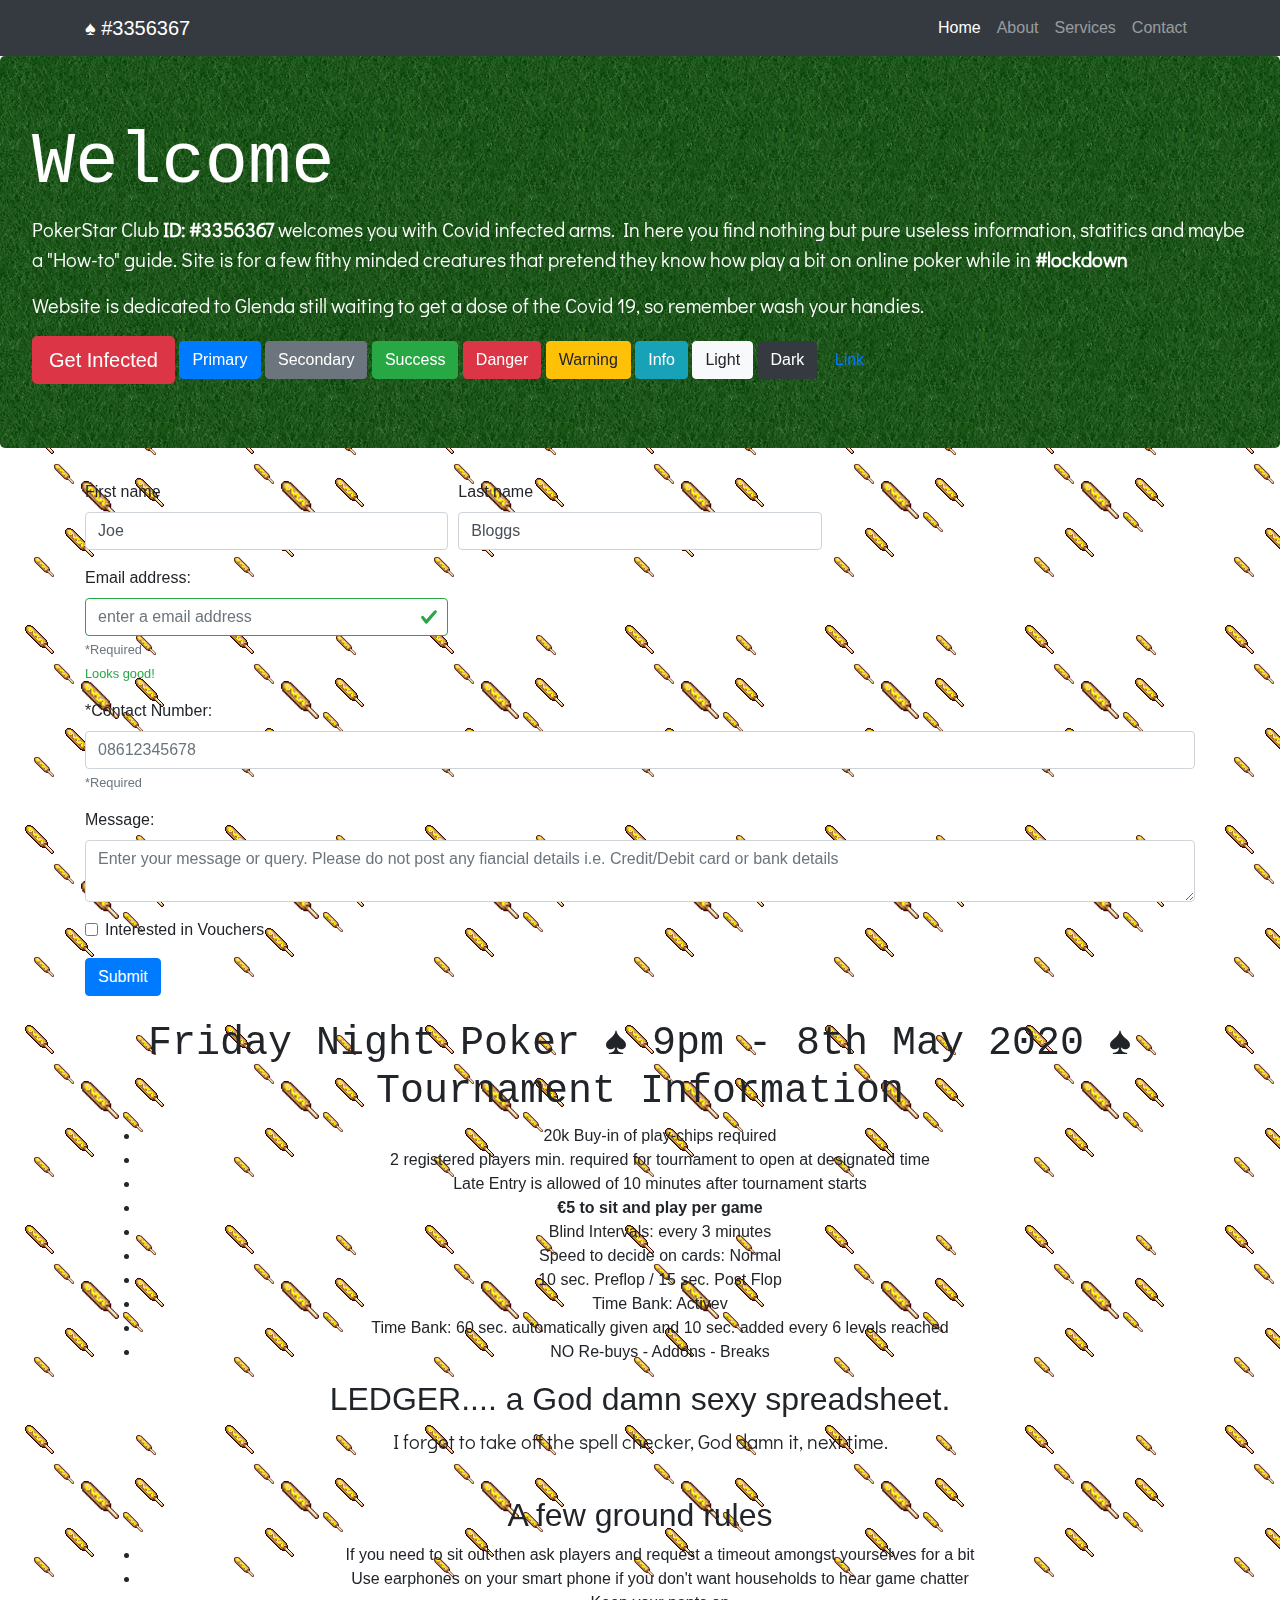
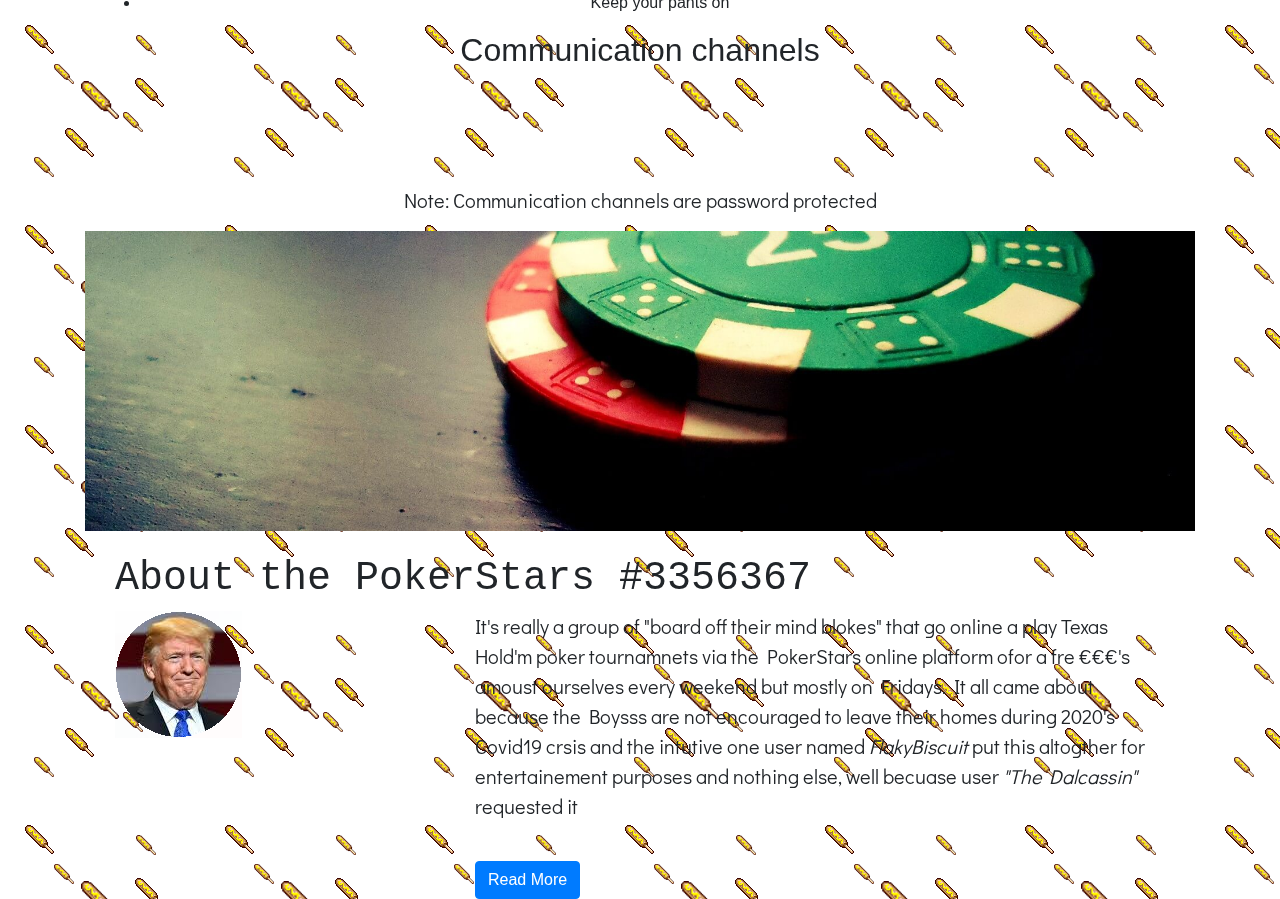
==== index.html @ 233594f5 "Update index.html" ====
<!DOCTYPE html>
<html lang="en">

<head>
  <!-- Required meta tags -->
  <meta charset="utf-8">
  <meta name="viewport" content="width=device-width, initial-scale=1, shrink-to-fit=no">
  <meta name="description" content="PokerStars Club #3356367">
  <meta name="Flaky Biscuit" content="">
  <meta name="robots" content="nofollow,noindex,noimageindex,noarchive,nocache,nosnippet,notranslate,nocaya">

  <title>PokerStars Club #3356367</title>
	
  <!--Main CSS -->
  <link href="css/style.css" rel="stylesheet">
  
  <!--Google fonts -->
  <link href="https://fonts.googleapis.com/css2?family=Caveat&family=Didact+Gothic&display=swap" rel="stylesheet"> 
  <!-- <link href="https://fonts.googleapis.com/css2?family=Caveat&display=swap" rel="stylesheet"> --> 
  <!-- <link href="https://fonts.googleapis.com/css?family=Inconsolata&display=swap" rel="stylesheet"> -->

  <!-- Bootstrap core CSS -->
  <link rel="stylesheet" href="https://stackpath.bootstrapcdn.com/bootstrap/4.4.1/css/bootstrap.min.css" integrity="sha384-Vkoo8x4CGsO3+Hhxv8T/Q5PaXtkKtu6ug5TOeNV6gBiFeWPGFN9MuhOf23Q9Ifjh" crossorigin="anonymous">
  
  <!-- Javascript online Scripts -->
  <!-- Font Awesom -->
  <script src="https://kit.fontawesome.com/94b48e21e4.js" crossorigin="anonymous"></script>

 </head>

 <body class="falling_items_bg falling_spinning_item1 "> <!-- you added spinning and falling items to background --> 

  <!-- Navigation -->
  <nav class="navbar sticky-top navbar-expand-lg navbar-dark bg-dark static-top">
    <div class="container">
      <a class="navbar-brand" href="#">&#9824; #3356367</a>
      <button class="navbar-toggler" type="button" data-toggle="collapse" data-target="#navbarResponsive" aria-controls="navbarResponsive" aria-expanded="false" aria-label="Toggle navigation">
        <span class="navbar-toggler-icon"></span>
      </button>
      <div class="collapse navbar-collapse" id="navbarResponsive">
        <ul class="navbar-nav ml-auto">
          <li class="nav-item active">
            <a class="nav-link" href="#">Home
              <span class="sr-only">(current)</span>
            </a>
          </li>
          <li class="nav-item">
            <a class="nav-link" href="#about">About</a>
          </li>
          <li class="nav-item">
            <a class="nav-link" href="#">Services</a>
          </li>
          <li class="nav-item">
            <a class="nav-link" href="#">Contact</a>
          </li>
        </ul>
      </div>
    </div>
  </nav>

  <!-- Page Content -->
	 <div class="jumbotron">
  <h1 class="display-3">Welcome</h1>
		 <p>PokerStar Club <span class="font-weight-bold">ID: #3356367</span> welcomes you with Covid infected arms. 
			 In here you find nothing but pure useless information, statitics and maybe a "How-to" guide.
	  Site is for a few fithy minded creatures that pretend they know how play a bit on online poker while in <span class="font-weight-bold">#lockdown</span><i class="fas fa-hands-wash"></i>
  <p>Website is dedicated to Glenda still waiting to get a dose of the Covid 19, so remember wash your handies.</p>
  <a class="btn btn-danger btn-lg" href="#" role="button"> <i class="fas fa-biohazard"></i> Get Infected</a>
<button type="button" class="btn btn-primary">Primary</button>
<button type="button" class="btn btn-secondary">Secondary</button>
<button type="button" class="btn btn-success">Success</button>
<button type="button" class="btn btn-danger">Danger</button>
<button type="button" class="btn btn-warning">Warning</button>
<button type="button" class="btn btn-info">Info</button>
<button type="button" class="btn btn-light">Light</button>
<button type="button" class="btn btn-dark">Dark</button>
<button type="button" class="btn btn-link">Link</button>
</div>
	 
<!-- modify this form HTML and place wherever you want your form -->
<div class="container">
	
<form class="needs-validation" action="https://formspree.io/f/xwkwnnlk" method="POST" novalidate>
	
<div class="form-group">
	<div class="form-row">
		<div class="col-md-4 mb-3">
			<label for="validationServer01">First name</label>
			<input name="First Name" type="text" class="form-control" id="validationServer01" placeholder="First name" value="Joe" required>
			<div class="valid-feedback">
				Looks good!
			</div>
			<div class="invalid-feedback">
				Your first name is required!
			</div>
		</div>
		
		<div class="col-md-4 mb-3">
      			<label for="validationServer02">Last name</label>
      			<input name="Last First Name" type="text" class="form-control" id="validationServer02" placeholder="Last name" value="Bloggs" required>
      			<div class="valid-feedback">
        			Looks good!
			</div>
			<div class="invalid-feedback">
				Your last name is required!
			</div>
		</div>
	</div>

	<div class="form-row">
		<div class="col-md-4 mb-3">
			<label for="contactEmail">Email address:</label>
			<input name="Reply To" type="email" class="form-control is-valid" id="contactEmail" aria-describedby="emailHelp" placeholder="enter a email address" required>
			<small id="emailHelp" class="form-text text-muted">*Required</small>
			<div class="valid-feedback">
        			Looks good!
			</div>
			<div class="invalid-feedback">
				Your Email Address is required!
			</div>
	</div>
</div>
	
<div class="form-group">
<label for="contactNumber">*Contact Number:</label>
<input name="Contact Number" type="phone" class="form-control" id="contactNumber" aria-describedby="emailHelp" placeholder="08612345678" required>
<small id="emailHelp" class="form-text text-muted">*Required</small>
</div>

<div class="form-group">
<label for="messageInput">Message:</label>
<textarea name="Message" class="form-control" id="messageInput" placeholder="Enter your message or query. Please do not post any fiancial details i.e. Credit/Debit card or bank details" required></textarea>
<div class="invalid-feedback">Please enter your message/query in the textarea.</div>
</div>
	
<div class="form-group">
	<div class="form-check">
		<input name="Vouchers" type="checkbox" class="form-check-input" id="vouchersCheckBox" value="" required>
		<label class="form-check-label" for="vouchersCheckBox">
			Interested in Vouchers
		</label>
      		<div class="invalid-feedback">
        		You must check the checkbox TEST!
      		</div>
    	</div>
</div>
	
<!-- submit or send button -->	
<button type="submit" class="btn btn-primary">Submit</button>
</form>
	
<script>
// Example starter JavaScript for disabling form submissions if there are invalid fields
(function() {
  'use strict';
  window.addEventListener('load', function() {
    // Fetch all the forms we want to apply custom Bootstrap validation styles to
    var forms = document.getElementsByClassName('needs-validation');
    // Loop over them and prevent submission
    var validation = Array.prototype.filter.call(forms, function(form) {
      form.addEventListener('submit', function(event) {
        if (form.checkValidity() === false) {
          event.preventDefault();
          event.stopPropagation();
        }
        form.classList.add('was-validated');
      }, false);
    });
  }, false);
})();
</script>
	
	 
  <div class="container">
    <div class="row">
      <div class="col-lg-12 text-center">
<img src="https://i.imgur.com/DrMsOW2.png" class="img-fluid" alt="" />
<h1>Friday Night Poker ♠ 9pm - 8th May 2020  ♠ Tournament Information</h1>
<ul>
<li>20k Buy-in of play-chips required</li>
<li>2 registered players min. required for tournament to open at designated time</li>  
<li>Late Entry is allowed of 10 minutes after tournament starts</li>
<li><b>€5 to sit and play per game</b></li>  
<li>Blind Intervals: every 3 minutes</li>  
<li>Speed to decide on cards: Normal</li>
<li>10 sec. Preflop / 15 sec. Post Flop</li>
<li>Time Bank: Activev</li>
<li>Time Bank: 60 sec. automatically given and 10 sec. added every 6 levels reached</li>
<li>NO Re-buys - Addons -  Breaks</li>
</ul>
<h2>LEDGER.... a God damn sexy spreadsheet.</h2>
<p>I forgot to take off the spell checker, God damn it, next time.</p>
<img src="https://i.imgur.com/1zUYIK9.png" class="img-fluid" alt="" />
<h2>A few ground rules</h2>
<ul>
<li>If you need to sit out then ask players and request a timeout amongst yourselves for a bit</li>  
<li>Use earphones on your smart phone if you don't want households to hear game chatter</li>  
<li>Keep your pants on</li>
</ul>		
</div>
</div>
</div>

	
<!-- Connect -->
<div class="container-fluid padding">
	<div class="row text-center padding">
		<div class="col-12">
			<h2>Communication channels</h2>
		</div>
		<div class="col-12 social padding">
			<a href="#"><i class="fab fa-zello"></i></a>
			<a href="#"><i class="fab fa-facebook"></i></a>
			<a href="#"><i class="fab fa-twitter"></i></a>
			<a href="#"><i class="fab fa-instagram-square"></i></a>
			<a href="#"><i class="fab fa-youtube"></i></a>
		</div>
		<div class="col-12">
			<p>Note: Communication channels are password protected</p>
		</div>
	</div>	
</div>

	
<div class="parallax1">
</div>
	
<!-- About the Poker Club section -->
<!-- jump/go-to internal page target -->
<div id="about" class="offset padding"></div>
	<div class="container-fluid about padding">
		<div class="container padding">
    			<div class="row padding">
        			<div class="col-12">
					<br />
            				<h1 class="display-5">About the PokerStars #3356367</h1>
        			</div>
    			</div>
    	<div class="row padding">
        	<div class="col-sm-12 col-sm-3 col-md-4 col-lg-4 padding">
            		<img src="images/userFlakyBiscuit.png" alt="" class="img-fluid">
        	</div>
        	<div class="col-sm-12 col-md-8 col-lg-8 padding">
        		<p>It's really a group of "board off their mind blokes" that go online a play Texas Hold'm 
				poker tournamnets via the PokerStars online platform ofor a fre €€€'s amoust ourselves 
				every weekend but mostly on Fridays. It all came about because the Boysss are not encouraged 
				to leave their homes during 2020's Covid19 crsis and the intutive one user named 
				<span class="font-italic">FlakyBiscuit</span> put this altogther for entertainement purposes 
				and nothing else, well becuase user <span class="font-italic">"The Dalcassin"</span> 
				requested it</p>
       			<br>
        		<a href="#" class="btn btn-primary">Read More</a>
        		<br>
        	</div>
    	</div>
</div>
</div>
	<!--  
	 <div class="embed-responsive embed-responsive-16by9">
  <iframe class="embed-responsive-item" src="https://www.youtube.com/embed/zpOULjyy-n8?rel=0" allowfullscreen></iframe>
</div> -->
	 
	
    <!-- Optional JavaScript -->
    <!-- jQuery first, then Popper.js, then Bootstrap JS -->
    <script src="https://code.jquery.com/jquery-3.4.1.slim.min.js" integrity="sha384-J6qa4849blE2+poT4WnyKhv5vZF5SrPo0iEjwBvKU7imGFAV0wwj1yYfoRSJoZ+n" crossorigin="anonymous"></script>
    <script src="https://cdn.jsdelivr.net/npm/popper.js@1.16.0/dist/umd/popper.min.js" integrity="sha384-Q6E9RHvbIyZFJoft+2mJbHaEWldlvI9IOYy5n3zV9zzTtmI3UksdQRVvoxMfooAo" crossorigin="anonymous"></script>
    <script src="https://stackpath.bootstrapcdn.com/bootstrap/4.4.1/js/bootstrap.min.js" integrity="sha384-wfSDF2E50Y2D1uUdj0O3uMBJnjuUD4Ih7YwaYd1iqfktj0Uod8GCExl3Og8ifwB6" crossorigin="anonymous"></script>
    
  </body>
</html>
---- css/style.css ----
p{
 font-size:1.25em;
 font-family: 'Didact Gothic', sans-serif;
 /* font-family: 'Caveat', cursive; */
 /* font-family: 'Inconsolata', monospace; */
}

h1{
 font-size:2.5em;
 font-family: 'Inconsolata', monospace;
 weight:800;
}

.jumbotron{
  background: url(../images/green_felt_1980x1020.jpg) repeat;
  color:#fff;
}

.social a{
    font-size:4.5em;
    padding:3rem;
}

.fa-facebook{
    color:#4869ae;
}

.fa-google-plus-g{
    color:#c03317;
}

.fa-youtube{
    color:#ff0000;
}

.fa-twitter{
    color:#1da1f2;
}

.fa-instagram{
    color:#cd3aa0;
}

.fa-facebook:hover,
.fa-google-plus-g:hover,
.fa-youtube:hover,
.fa-twitter:hover,
.fa-instagram:hover{
    color:#d5d5d5;
}

.parallax1{
  background: url(../images/poker_bg1_1980x1080.jpg) no-repeat center;
  background-size: cover;
  background-attachment: fixed;
  height: 300px;
}

.falling_items_bg{
  background: none;
  background-image: url('../images/corndog-tile-1.png'), url('../images/corndog-tile.png'), url('../images/corndog-tile-2.png');
  /* background-image: url(../images/spining_chip.gif), url(../images/spining_chip.gif), url(../images/spining_chip.gif);*/
  height: 100%;
  left: 0;
  position: absolute;
  top: 0;
  width: 100%;
  z-index:1;
  animation: falling_items_bg 1000s linear infinite;
  transform: translate3d(0,0,0);
  /* chromium css-hack */
 -webkit-animation: falling_items_bg 1000s linear infinite;
 -webkit-transform: translate3d(0,0,0);
 /* mozilla css-hack */
 -moz-animation: falling_items_bg 1000s linear infinite;
 -moz-transform: translate3d(0,0,0);
 /* microsoft css-hack */
 -ms-animation: falling_items_bg 1000s linear infinite;
 -ms-transform: translate3d(0,0,0);
 /* opera css-hack */
 -o-animation: falling_items_bg 1000s linear infinite;
 -o-transform: translate3d(0,0,0);

}
        @keyframes falling_items_bg {
          0% {background-position: 0px 0px, 0px 0px, 0px 0px; /*transform: rotate(0deg),rotate(0deg)/*,rotate(0);*/}
          100% {background-position: 50000px 50000px, -10000px 20000px, 10000px 20000px;/* transform: rotate(90deg),rotate(360)/*,rotate(275);*/}
	  /* from {transform: rotate(0deg), rotate(0deg), rotate(0deg);} */
	  /* to {transform: rotate(0deg), rotate(360deg), rotate(0deg);} */
	  /* 100% {background-position: 50000px 50000px, 10000px 20000px, -10000px 15000px;} */
        }
	/* chromium css-hack */
        @-webkit-keyframes falling_items_bg {
          0% {background-position: 0px 0px, 0px 0px, 0px 0px;;}
          100% {background-position: 50000px 50000px, -10000px 20000px, 10000px 20000px;}
        }
	/* mozilla css-hack */
        @-moz-keyframes falling_items_bg {
          0% {background-position: 0px 0px, 0px 0px, 0px 0px;}
          100% {background-position: 50000px 50000px, -10000px 20000px, 10000px 20000px;}
        }
	/* microsoft css-hack */
        @-ms-keyframes falling_items_bg {
          0% {background-position: 0px 0px, 0px 0px, 0px 0px;}
          100% {background-position: 50000px 50000px, -10000px 20000px, 10000px 20000px;}          
        }
	/* opera css-hack */
	@-o-keyframes falling_items_bg {
          0% {background-position: 0px 0px, 0px 0px, 0px 0px;}
          100% {background-position: 50000px 50000px, -10000px 20000px, 10000px 20000px;}          
        }

.spinner {
  position: relative;
  overflow: hidden;
  animation: spinner 3s linear infinite;
}

.spinner::before
{
    content: "";
    position: absolute;
    width: 100%;
    height: 100%;
    z-index: -1;
    background: url('../images/corndog-tile-1.png') repeat;
    
    /*-webkit-transform: rotate(30deg);
    -moz-transform: rotate(30deg);
    -ms-transform: rotate(30deg);
    -o-transform: rotate(30deg);
    transform: rotate(30deg);*/
}

@keyframes spinner {
          /* 0% {background-position: 0px 0px/*, 0px 0px, 0px 0px; transform: rotate(0deg),rotate(0deg)/*,rotate(0);*/}
          /* 100% {background-position: 50000px 50000px/*, -10000px 20000px, 10000px 20000px;/* transform: rotate(90deg),rotate(360)/*,rotate(275);*/}*/
	  0% {transform: rotate(0deg)/*,rotate(0deg),rotate(0);*/}
          100% {transform: rotate(360deg)/*,rotate(0deg),rotate(0);*/}
}
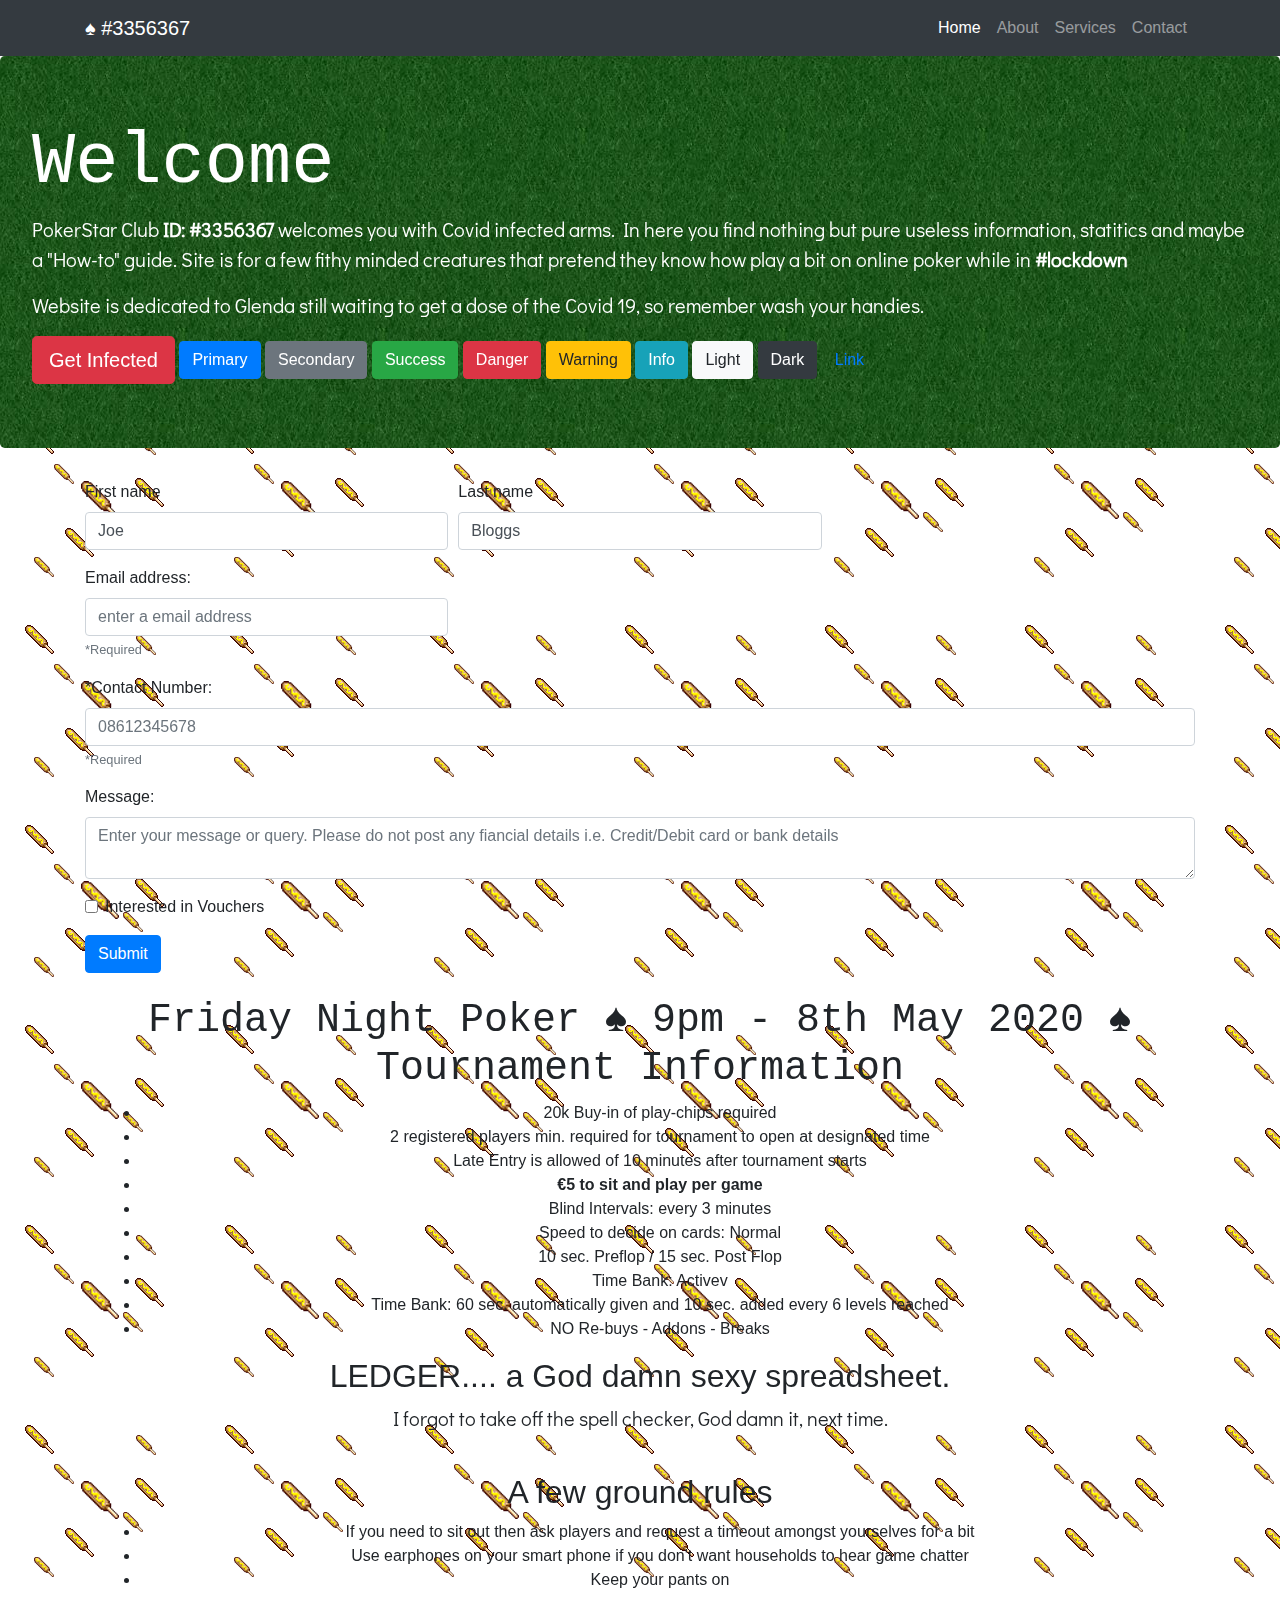
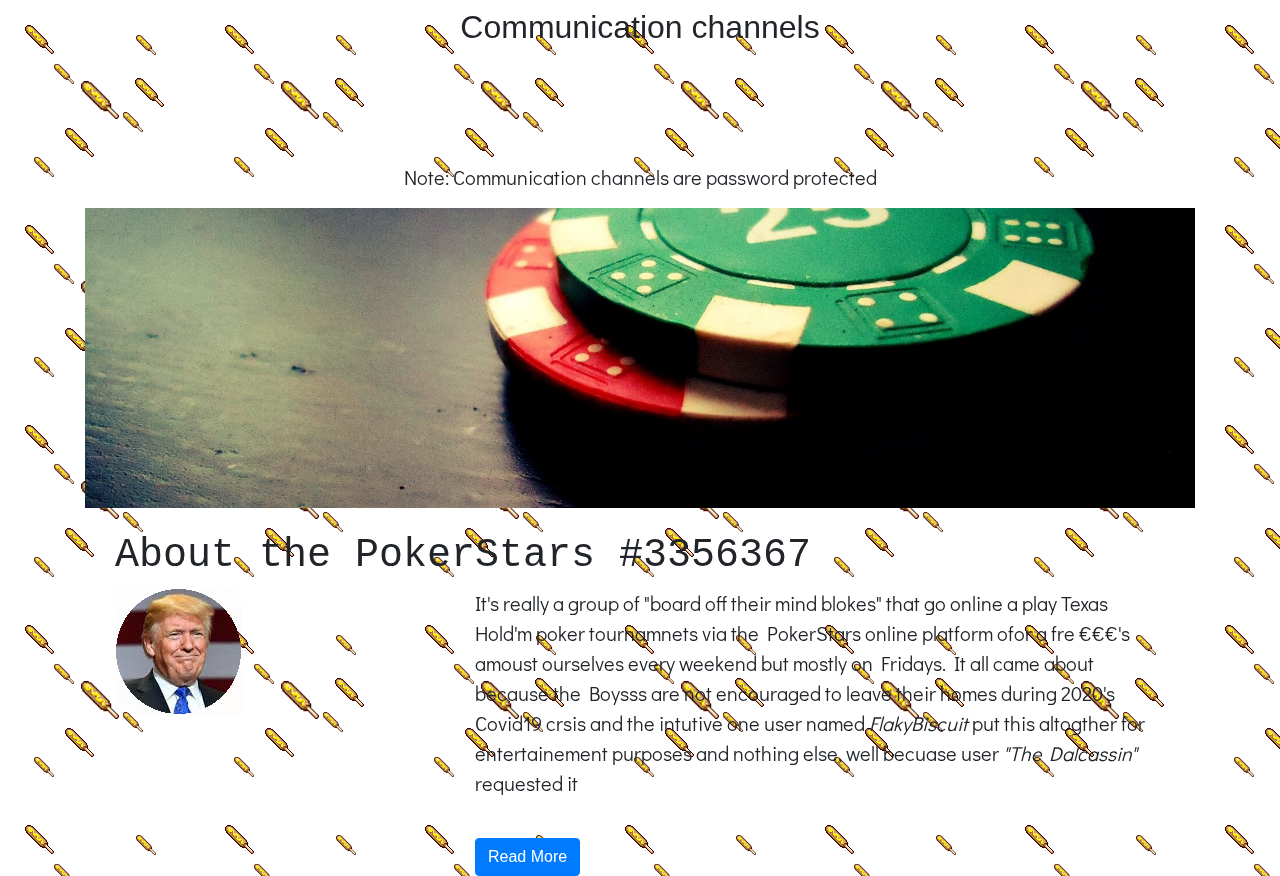
==== commit b4abcbf1: "Update index.html" ====
--- a/index.html
+++ b/index.html
@@ -110,7 +110,7 @@
 	<div class="form-row">
 		<div class="col-md-4 mb-3">
 			<label for="contactEmail">Email address:</label>
-			<input name="Reply To" type="email" class="form-control is-valid" id="contactEmail" aria-describedby="emailHelp" placeholder="enter a email address" required>
+			<input name="Reply To" type="email" class="form-control" id="contactEmail" aria-describedby="emailHelp" placeholder="enter a email address" required>
 			<small id="emailHelp" class="form-text text-muted">*Required</small>
 			<div class="valid-feedback">
         			Looks good!
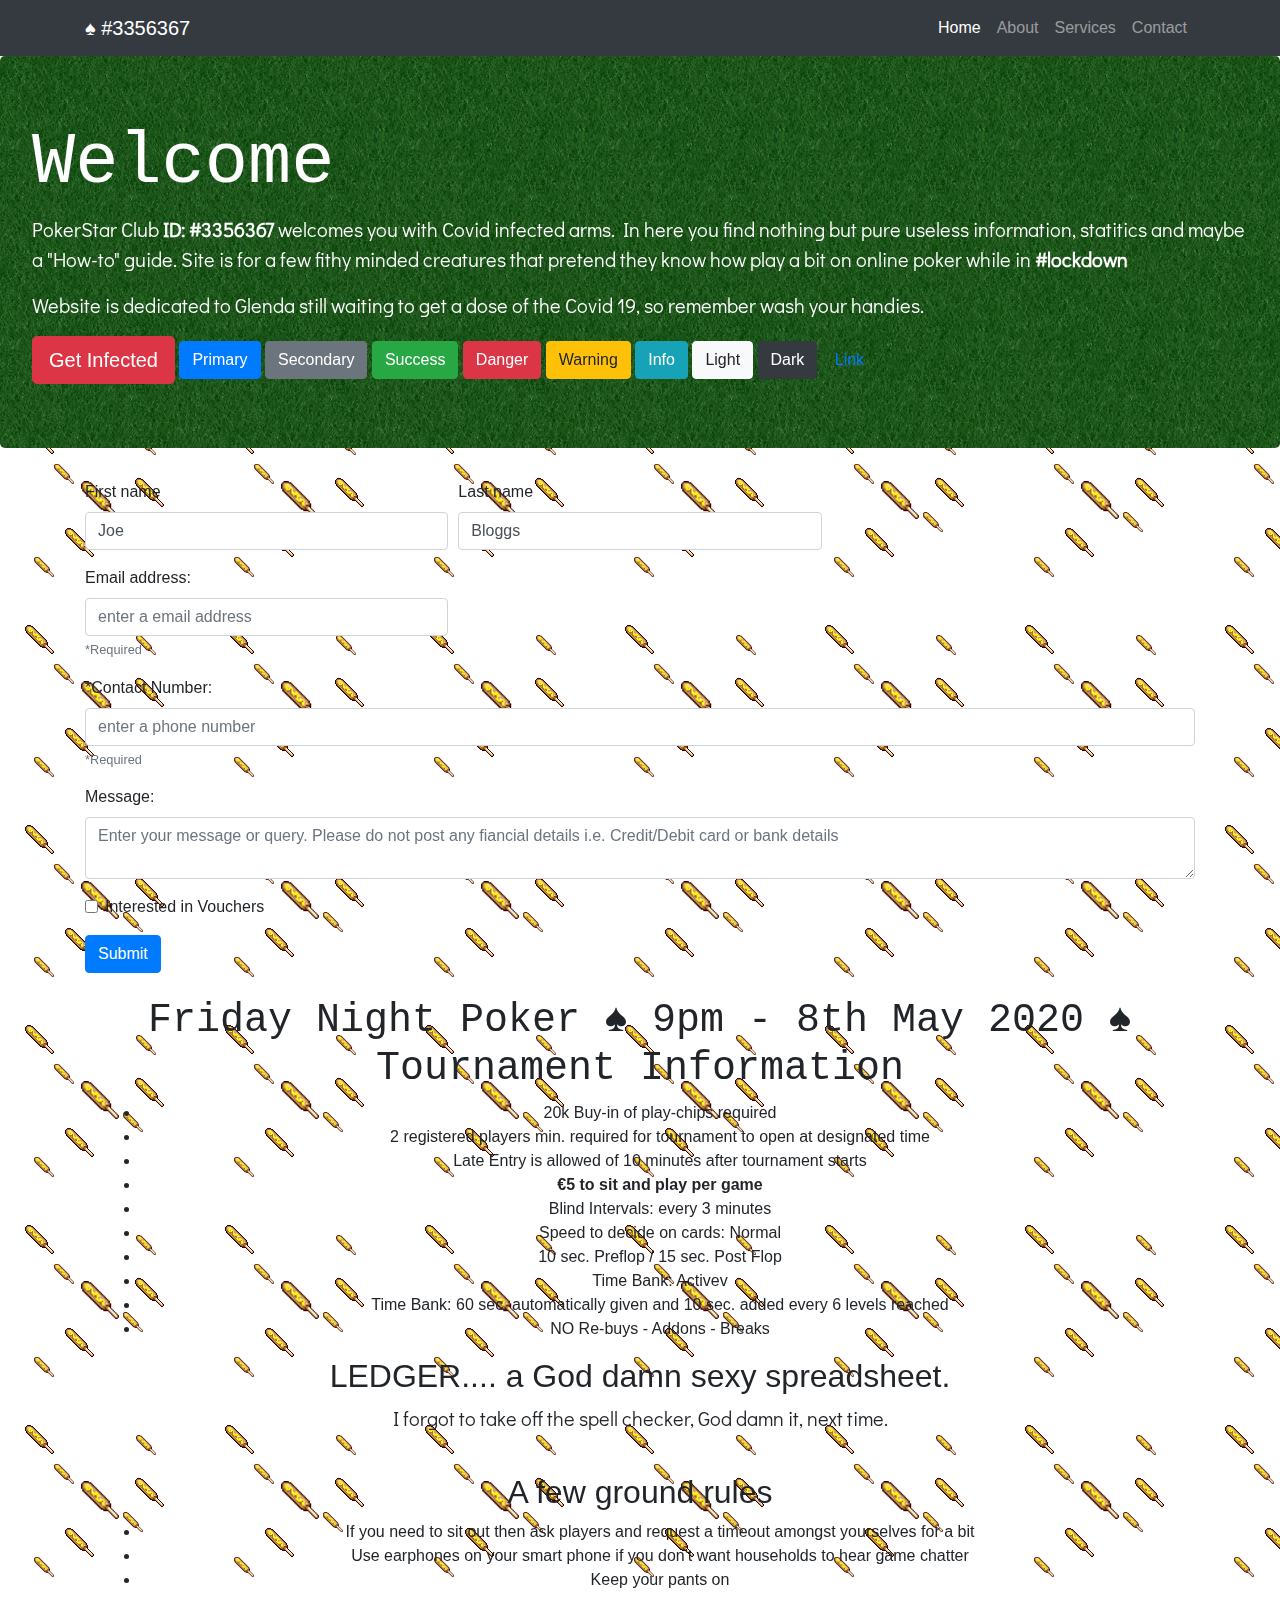
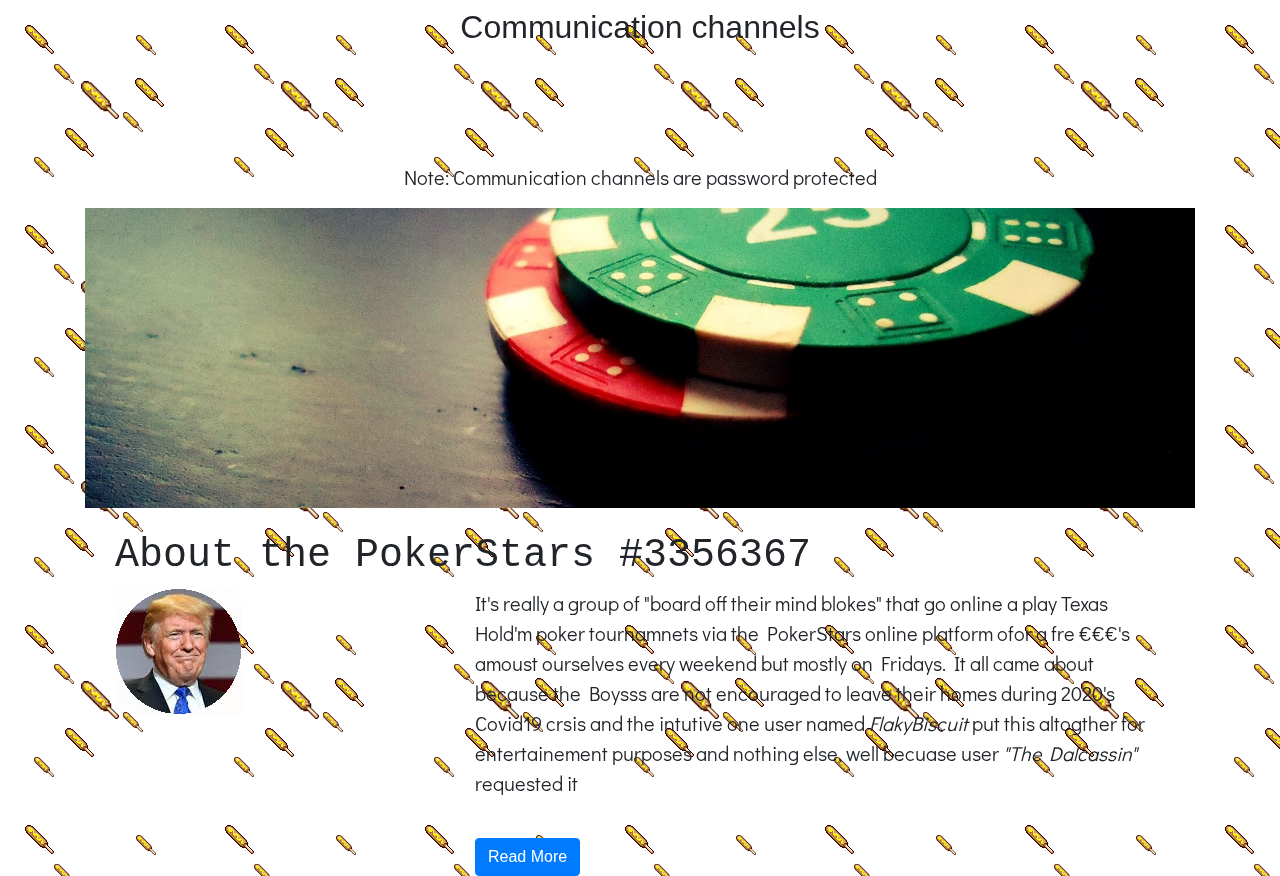
==== commit 194c94fe: "Update index.html" ====
--- a/index.html
+++ b/index.html
@@ -123,13 +123,13 @@
 	
 <div class="form-group">
 <label for="contactNumber">*Contact Number:</label>
-<input name="Contact Number" type="phone" class="form-control" id="contactNumber" aria-describedby="emailHelp" placeholder="08612345678" required>
-<small id="emailHelp" class="form-text text-muted">*Required</small>
+<input name="Contact Number" type="number" class="form-control" id="contactNumber" placeholder="enter a phone number" required>
+<small id="contactNumber" class="form-text text-muted">*Required</small>
 </div>
 
 <div class="form-group">
 <label for="messageInput">Message:</label>
-<textarea name="Message" class="form-control" id="messageInput" placeholder="Enter your message or query. Please do not post any fiancial details i.e. Credit/Debit card or bank details" required></textarea>
+<textarea name="Message" type="text" class="form-control" id="messageInput" placeholder="Enter your message or query. Please do not post any fiancial details i.e. Credit/Debit card or bank details" required></textarea>
 <div class="invalid-feedback">Please enter your message/query in the textarea.</div>
 </div>
 	
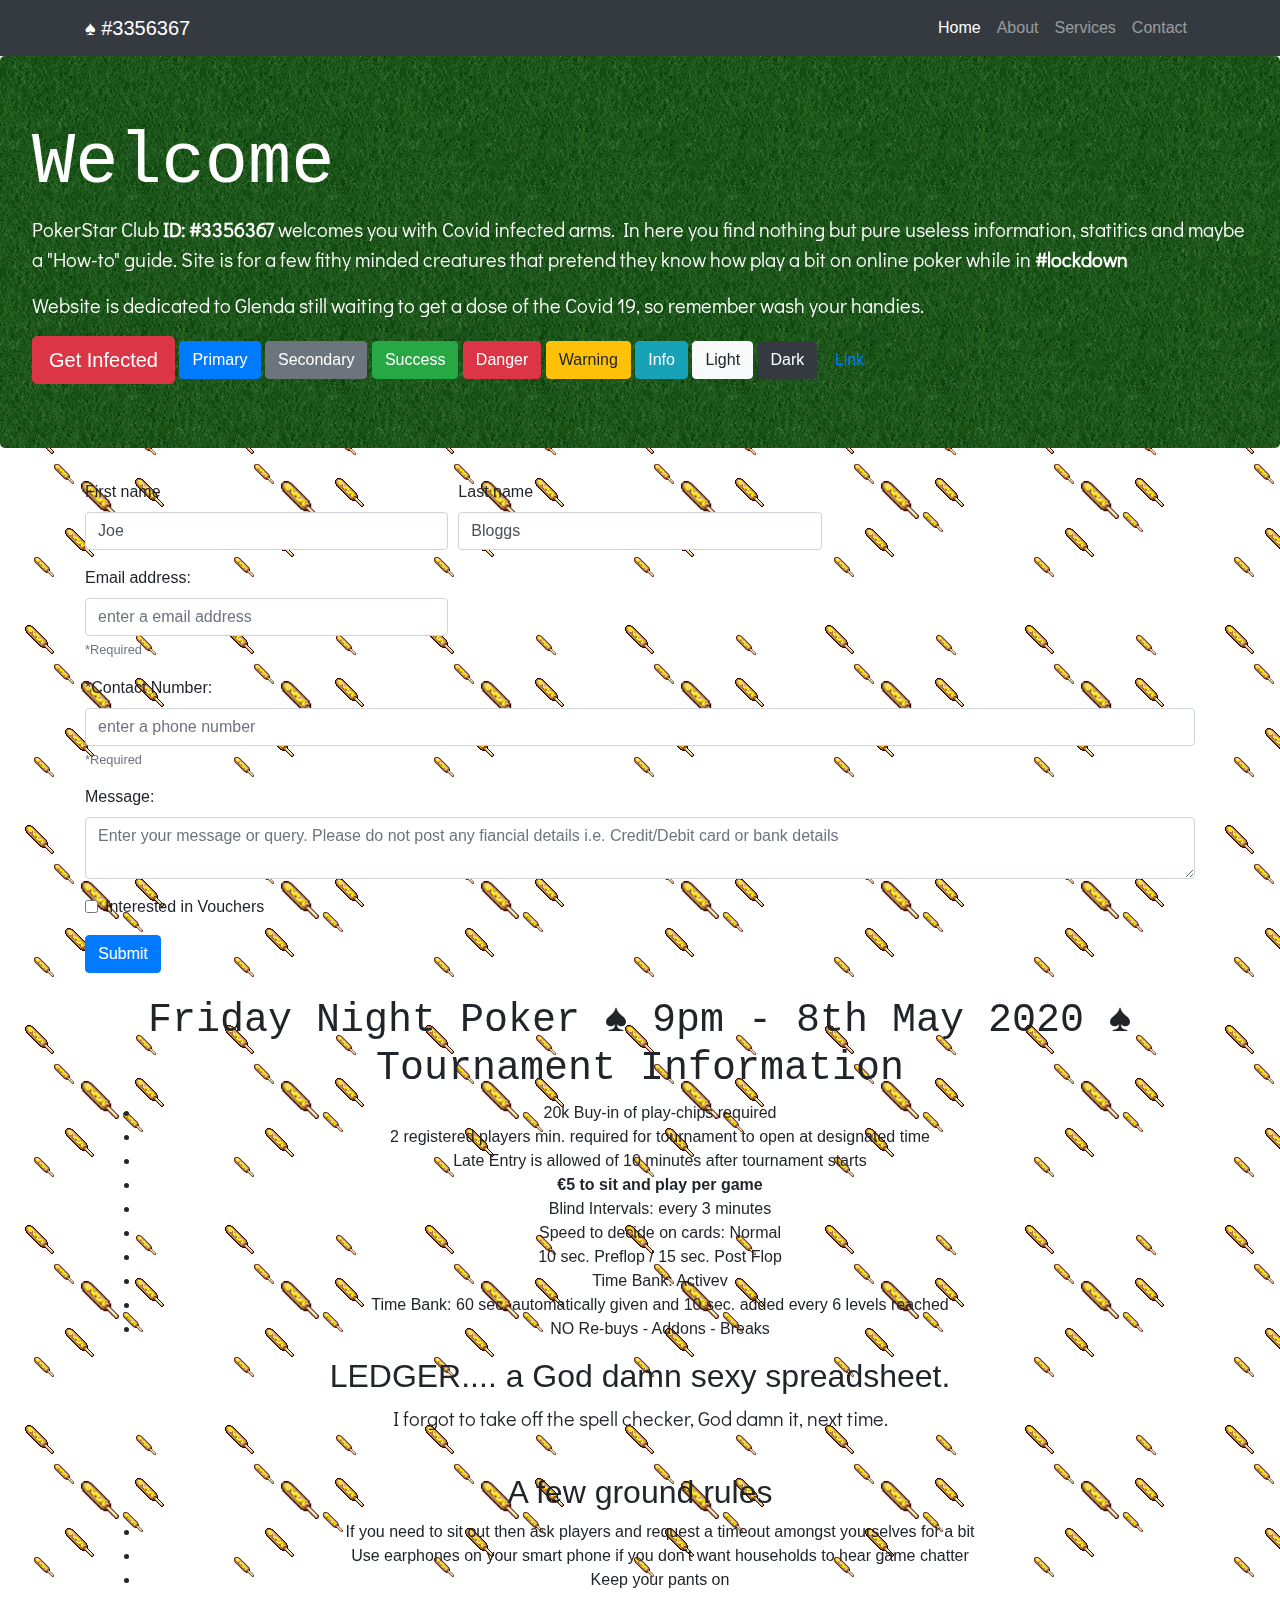
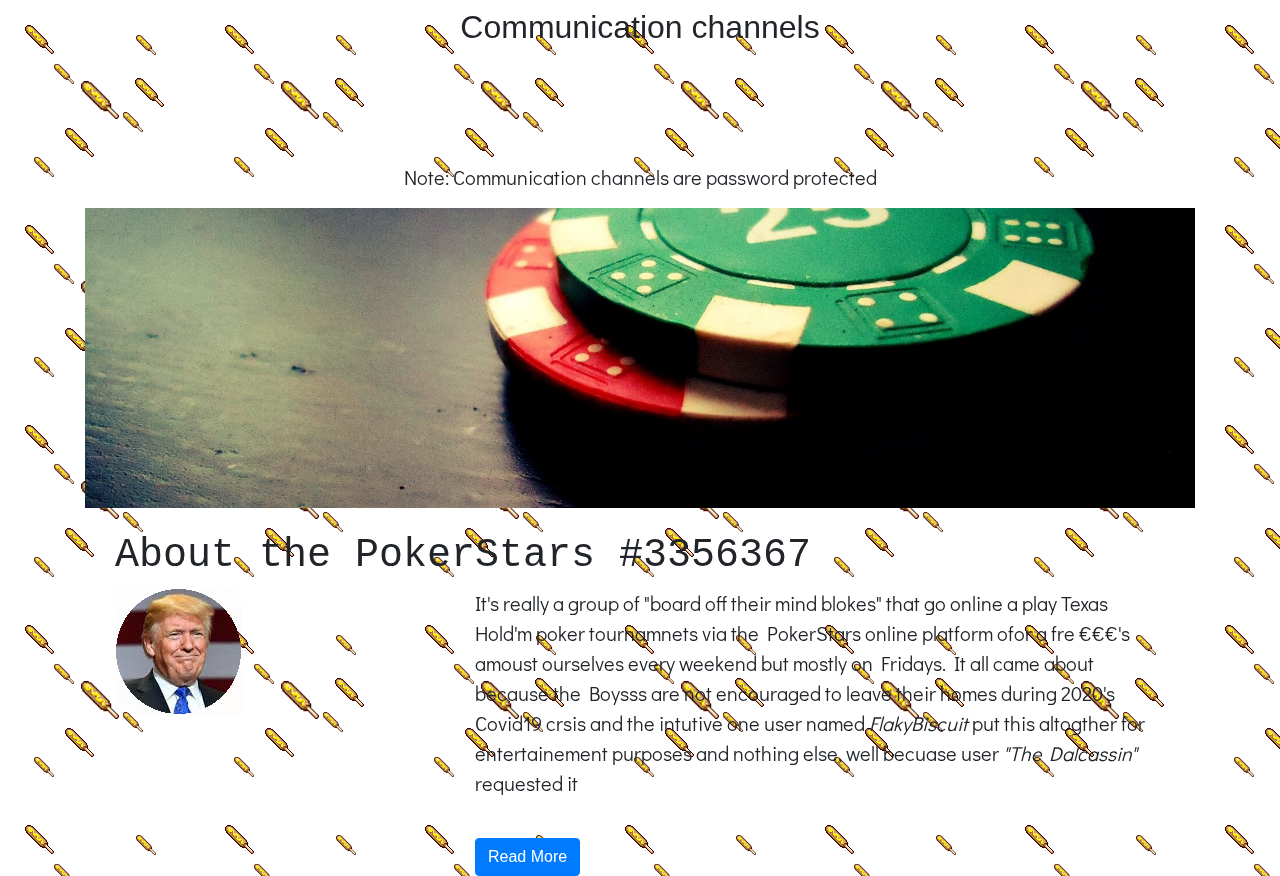
==== commit e78c1d54: "Update index.html" ====
--- a/index.html
+++ b/index.html
@@ -123,7 +123,7 @@
 	
 <div class="form-group">
 <label for="contactNumber">*Contact Number:</label>
-<input name="Contact Number" type="number" class="form-control" id="contactNumber" placeholder="enter a phone number" required>
+<input name="Contact Number" type="tel" class="form-control" id="contactNumber" placeholder="enter a phone number" required>
 <small id="contactNumber" class="form-text text-muted">*Required</small>
 </div>
 
@@ -135,7 +135,7 @@
 	
 <div class="form-group">
 	<div class="form-check">
-		<input name="Vouchers" type="checkbox" class="form-check-input" id="vouchersCheckBox" value="" required>
+		<input name="Vouchers" type="checkbox" class="form-check-input" id="vouchersCheckBox" value="yes">
 		<label class="form-check-label" for="vouchersCheckBox">
 			Interested in Vouchers
 		</label>
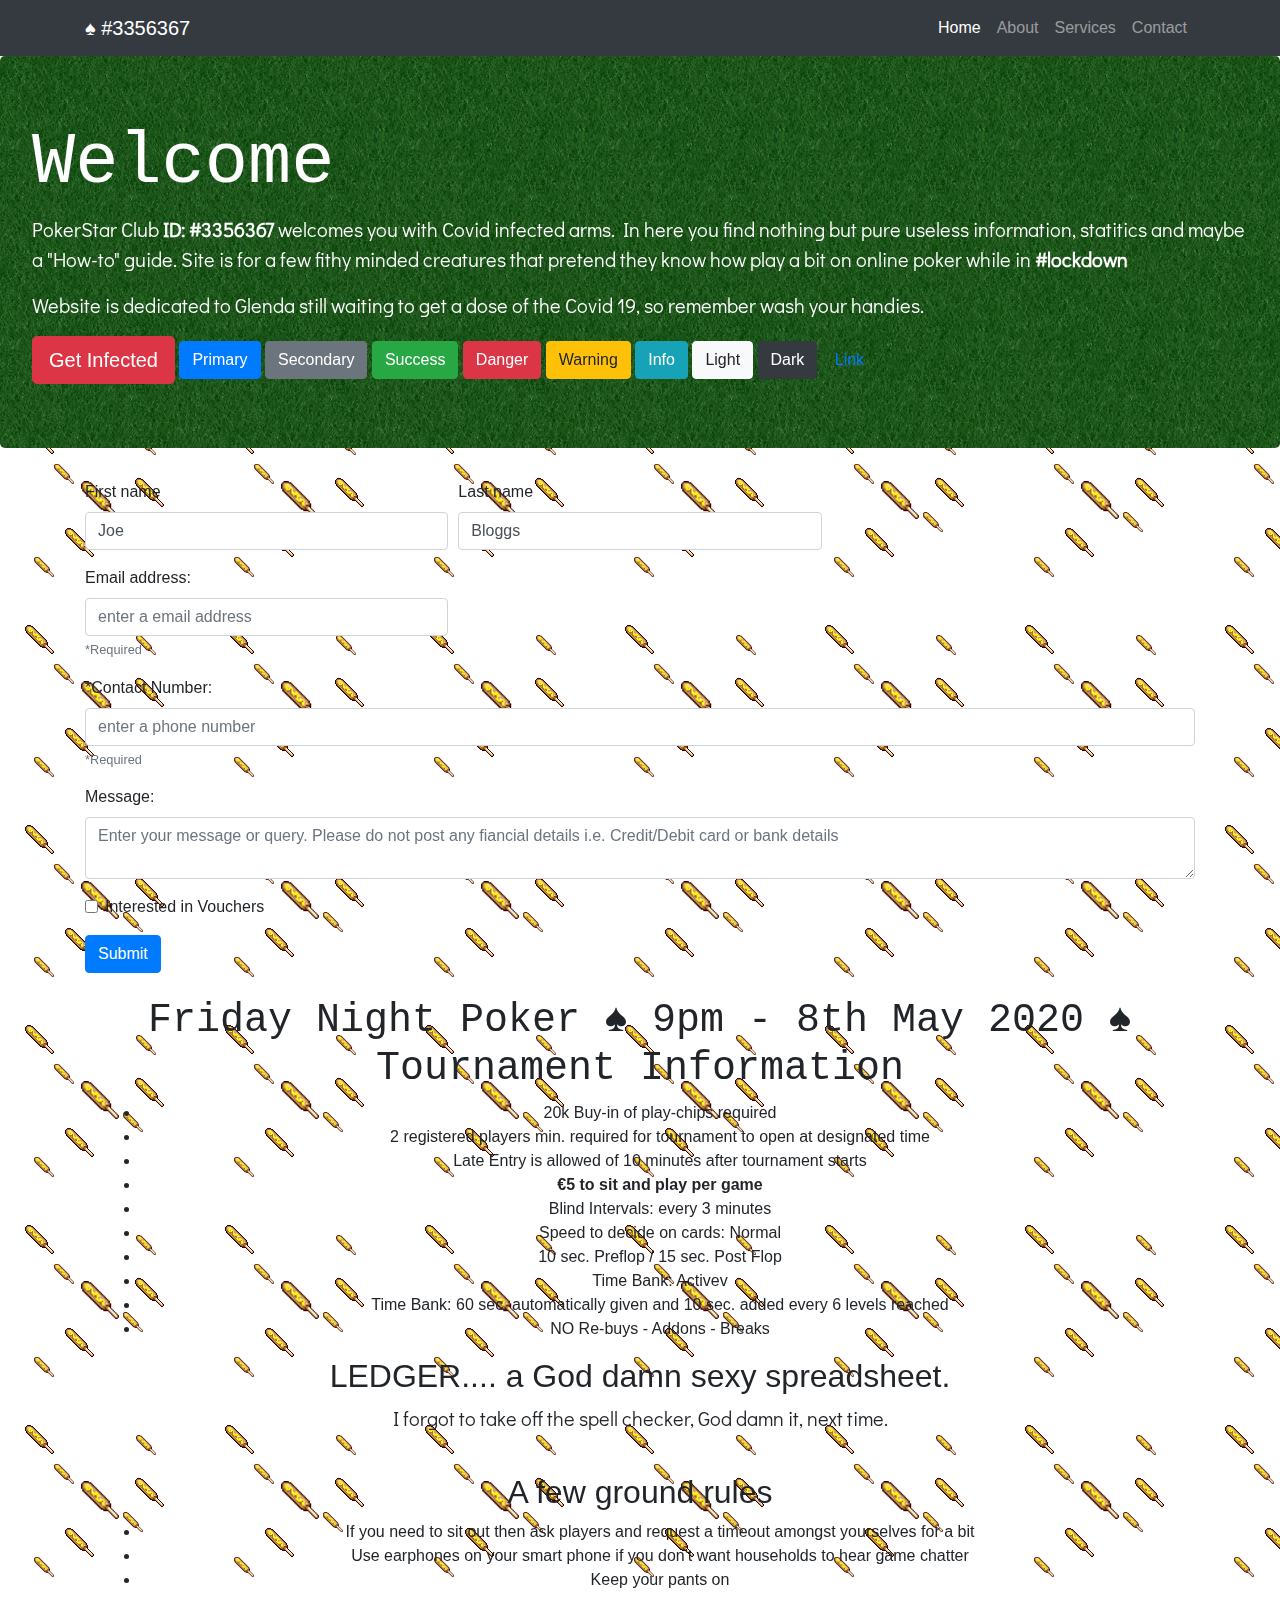
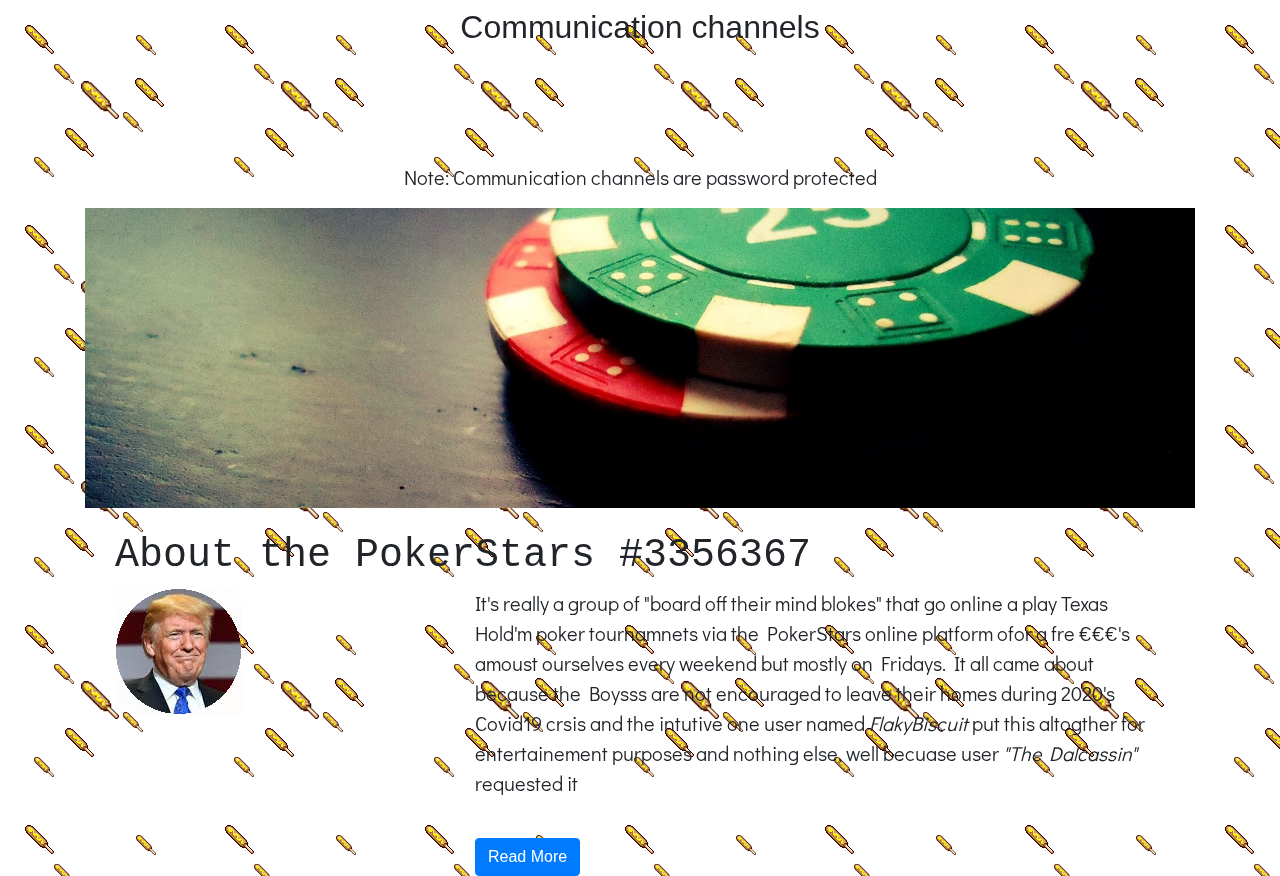
==== commit b7107dd3: "Update index.html" ====
--- a/index.html
+++ b/index.html
@@ -135,7 +135,7 @@
 	
 <div class="form-group">
 	<div class="form-check">
-		<input name="Vouchers" type="checkbox" class="form-check-input" id="vouchersCheckBox" value="yes">
+		<input name="Vouchers" type="checkbox" class="form-check-input" id="vouchersCheckBox" value="Is interested in Vouchers">
 		<label class="form-check-label" for="vouchersCheckBox">
 			Interested in Vouchers
 		</label>
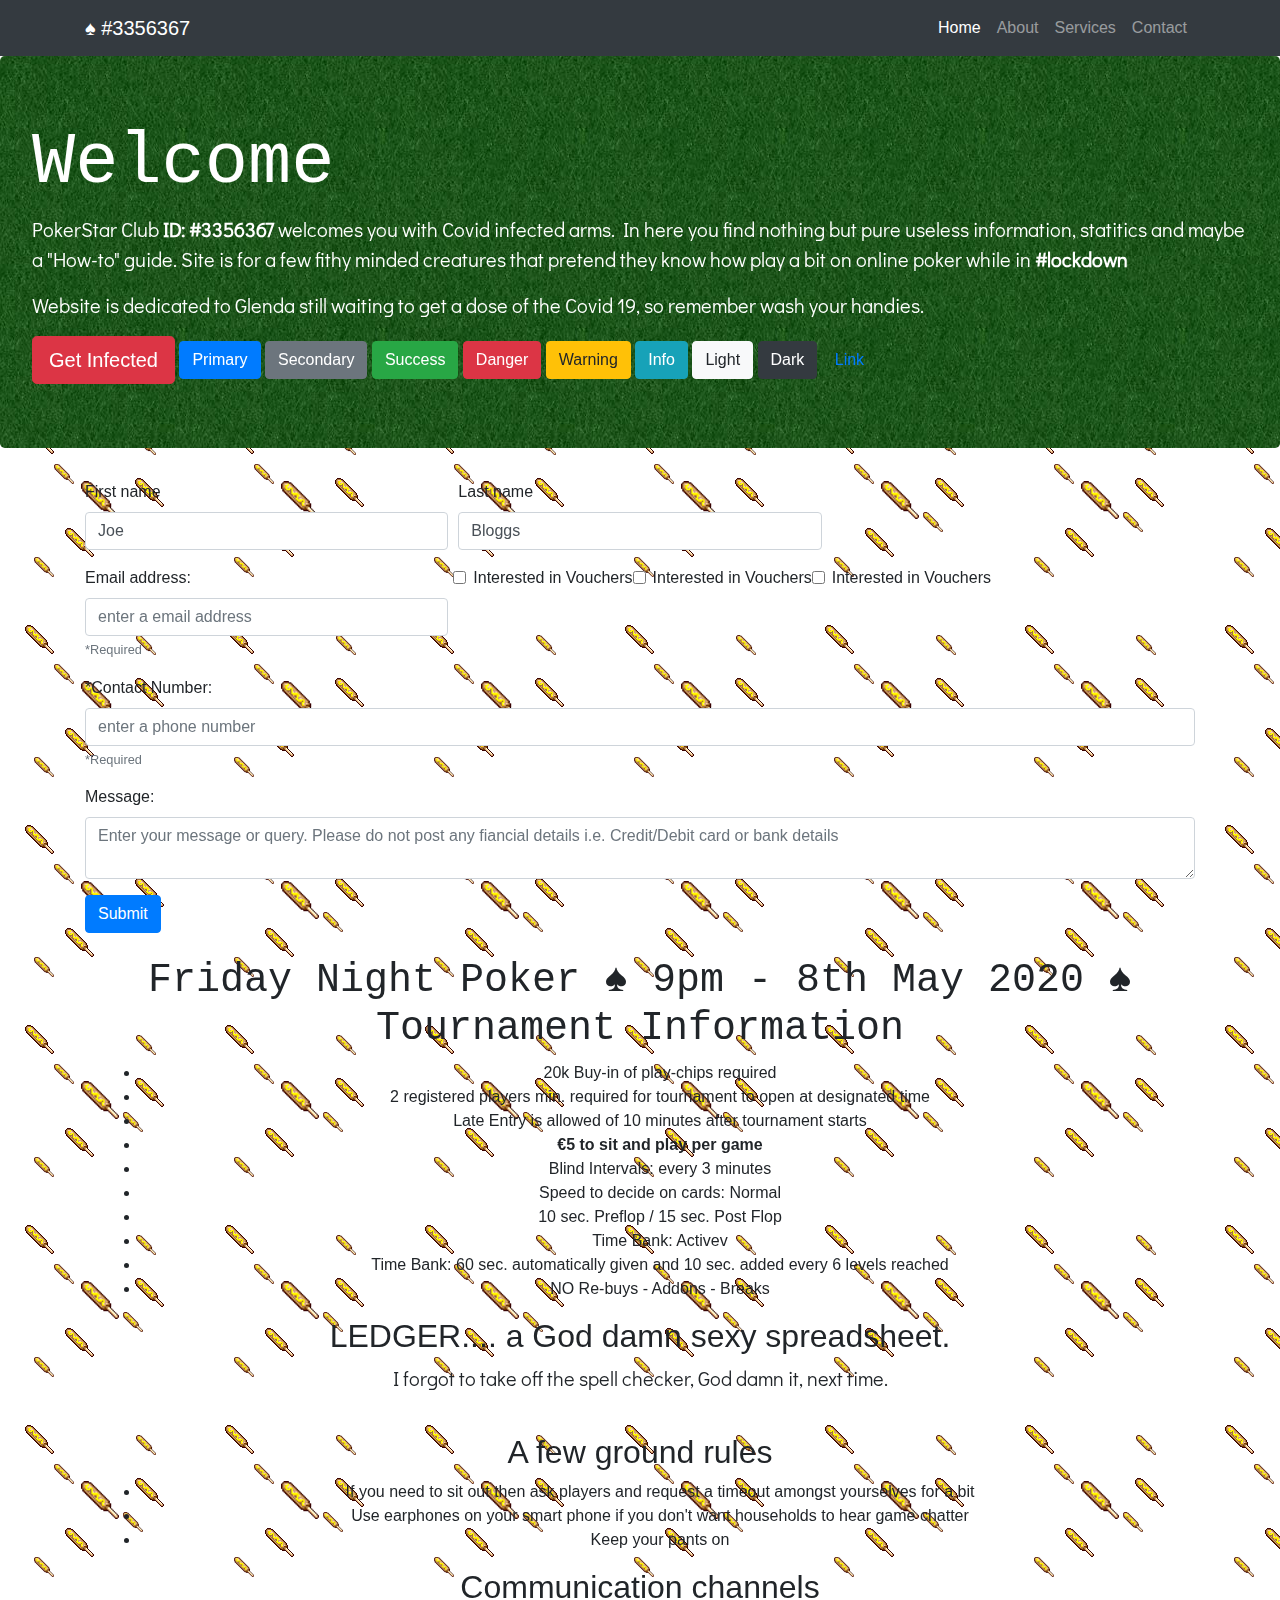
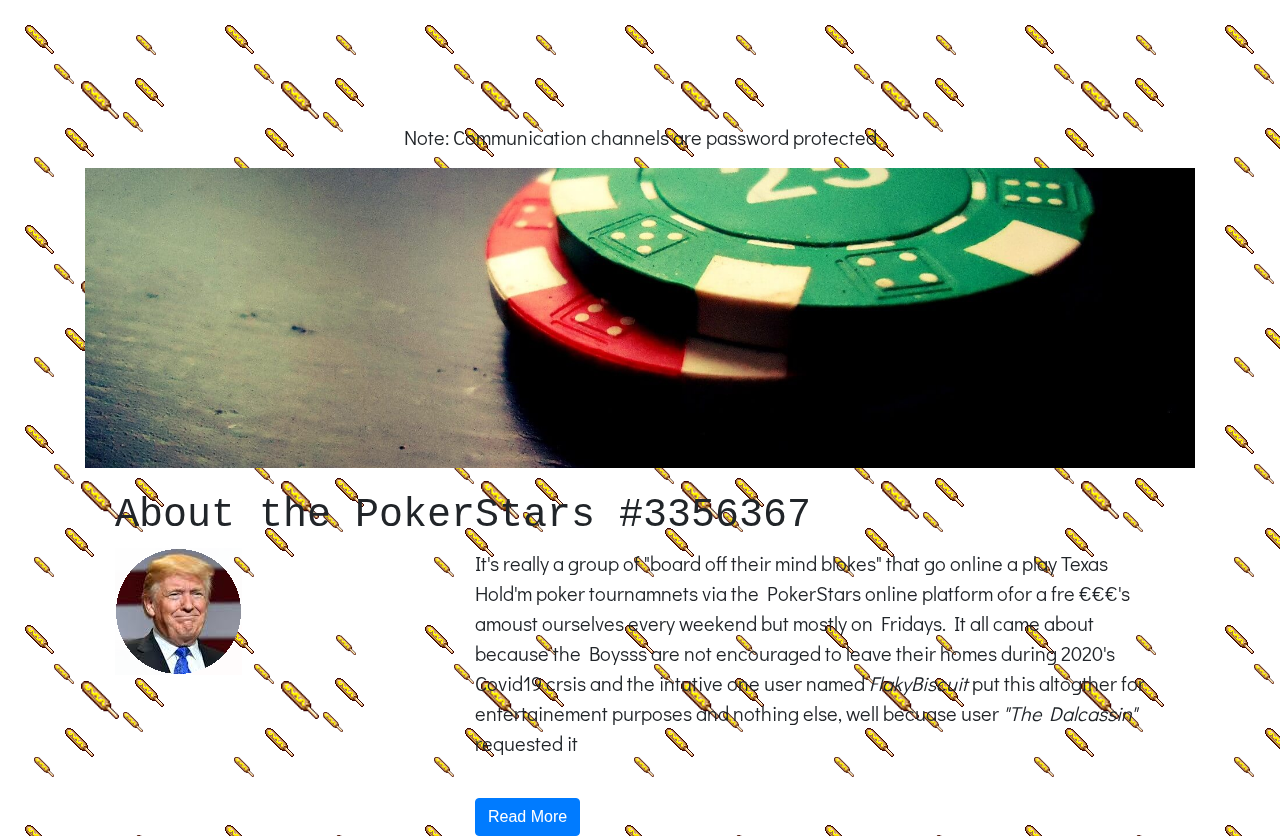
==== commit c2b6a31f: "Update index.html" ====
--- a/index.html
+++ b/index.html
@@ -119,6 +119,25 @@
 				Your Email Address is required!
 			</div>
 	</div>
+		
+	<div class="form-check">
+		<input name="Vouchers" type="checkbox" class="form-check-input" id="checkBox1" value="Is interested in Vouchers">
+		<label class="form-check-label" for="checkBox1">
+			Interested in Vouchers
+		</label>
+    	</div>
+	<div class="form-check">
+		<input name="Strength & Conditioning" type="checkbox" class="form-check-input" id="checkBox2" value="Is interested in Strengh & Conditioning">
+		<label class="form-check-label" for="checkBox2">
+			Interested in Vouchers
+		</label>
+    	</div>
+	<div class="form-check">
+		<input name="Classes" type="checkbox" class="form-check-input" id="checkBox3" value="Is interested is Classes">
+		<label class="form-check-label" for="checkBox3">
+			Interested in Vouchers
+		</label>
+    	</div>
 </div>
 	
 <div class="form-group">
@@ -133,17 +152,9 @@
 <div class="invalid-feedback">Please enter your message/query in the textarea.</div>
 </div>
 	
-<div class="form-group">
-	<div class="form-check">
-		<input name="Vouchers" type="checkbox" class="form-check-input" id="vouchersCheckBox" value="Is interested in Vouchers">
-		<label class="form-check-label" for="vouchersCheckBox">
-			Interested in Vouchers
-		</label>
-      		<div class="invalid-feedback">
-        		You must check the checkbox TEST!
-      		</div>
-    	</div>
-</div>
+
+	
+
 	
 <!-- submit or send button -->	
 <button type="submit" class="btn btn-primary">Submit</button>
